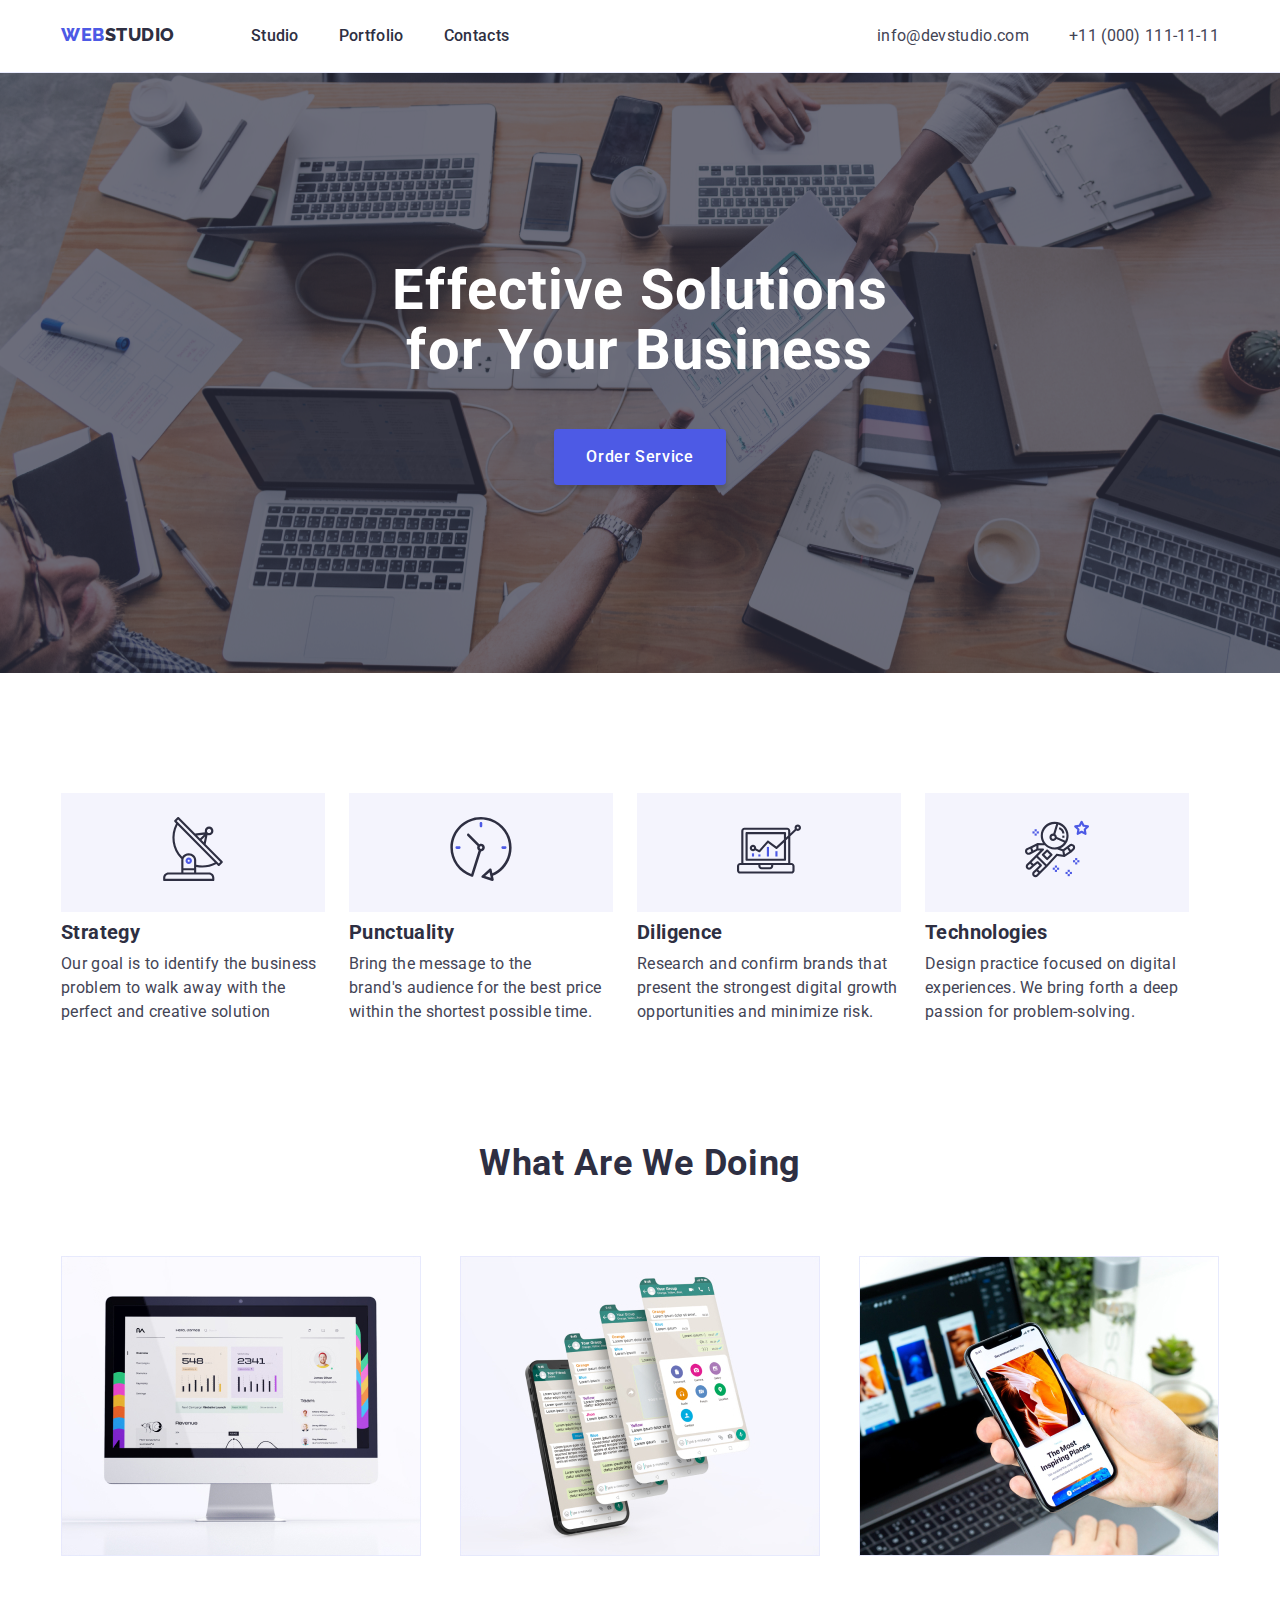
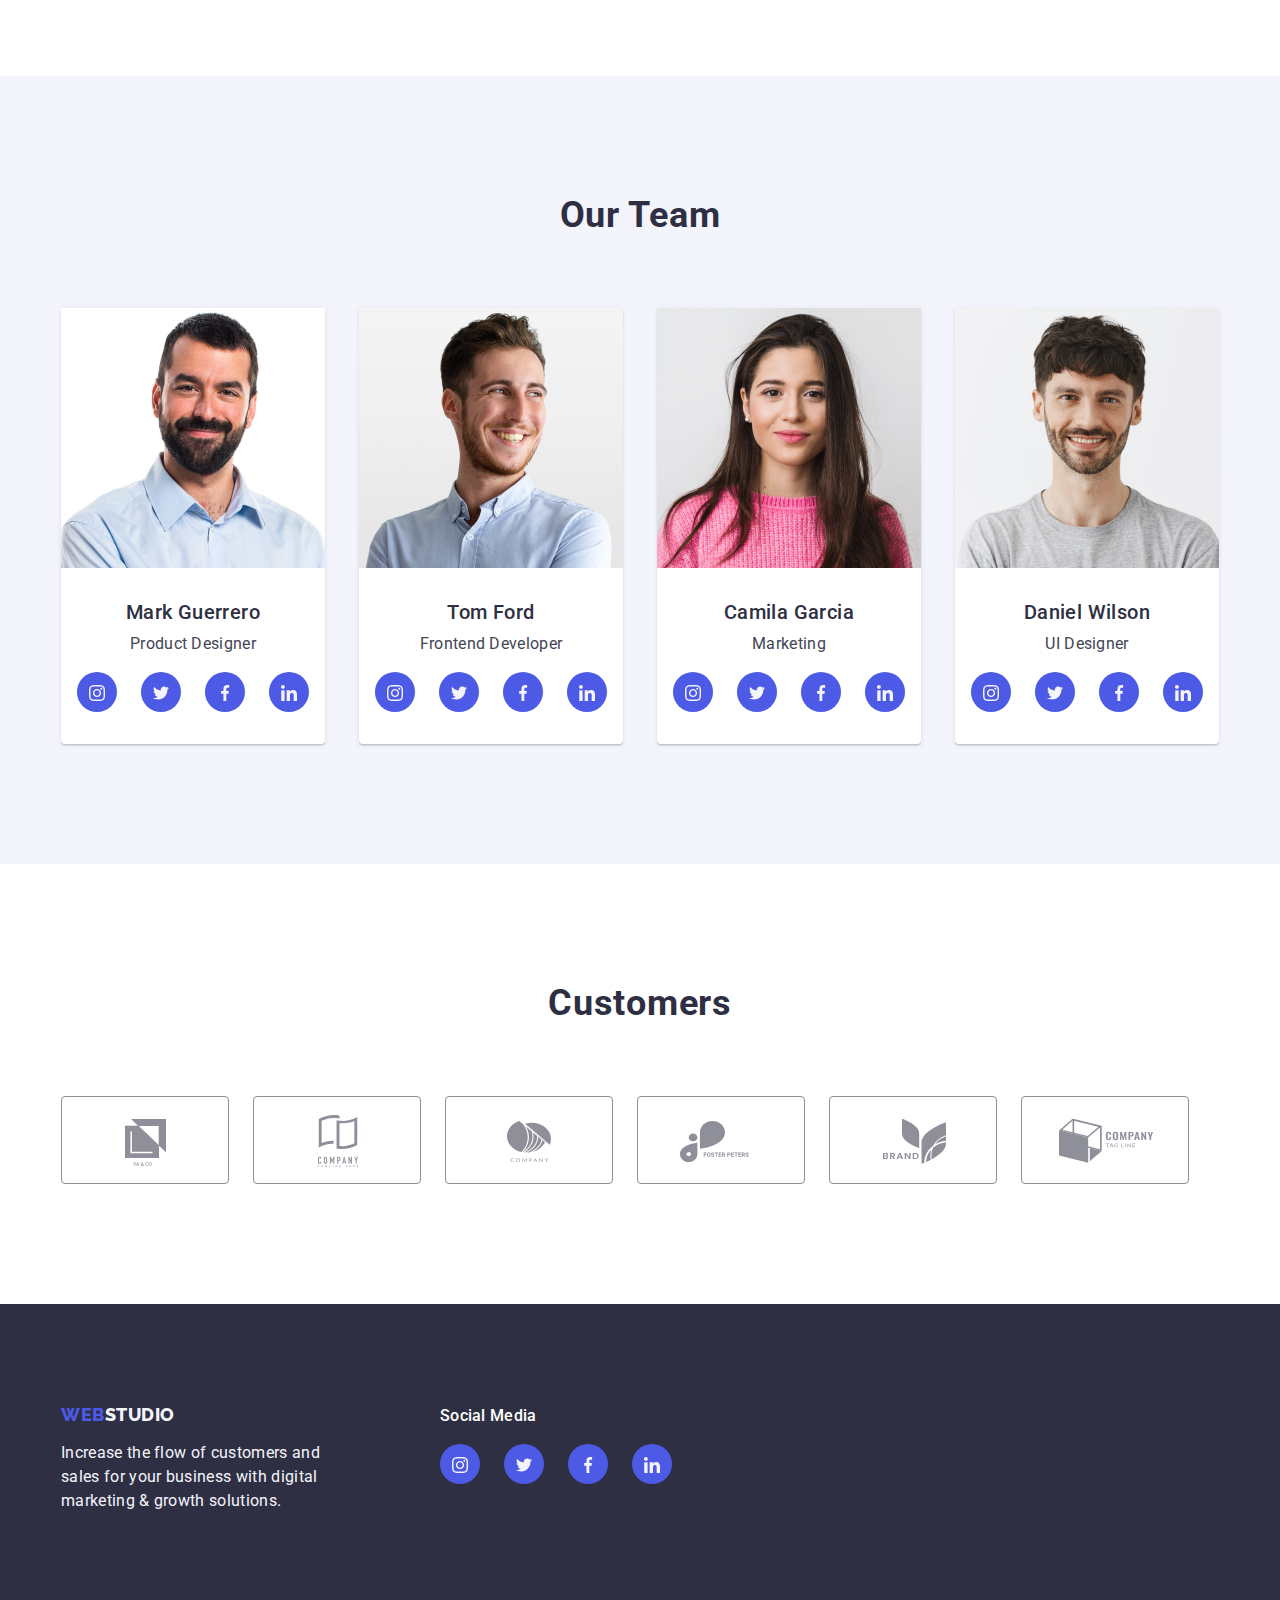
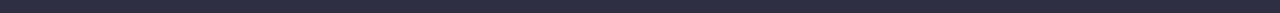
==== index.html @ 8dc4f588 "initial" ====
<!DOCTYPE html>
<html lang="en">
  <head>
    <title>GoIT Markup homework #4</title>
    <meta name="description" content="goit-markup-hw-04">
    <meta charset="utf-8">
    <link rel="stylesheet" href="css/styles.css">
    <link href="https://fonts.googleapis.com/css2?family=Open+Sans:wght@600&family=Roboto&display=swap" rel="stylesheet">
    <link href="https://fonts.googleapis.com/css2?family=Open+Sans:wght@600&family=Roboto:wght@400;500&display=swap" rel="stylesheet">
    <link href="https://fonts.googleapis.com/css2?family=Open+Sans:wght@600&family=Roboto:wght@400;500;700&display=swap" rel="stylesheet">
    <link href="https://fonts.googleapis.com/css2?family=Open+Sans:wght@600&family=Roboto:ital,wght@0,400;0,500;0,700;1,900&display=swap" rel="stylesheet">
    <link href="https://fonts.googleapis.com/css2?family=Open+Sans:wght@600&family=Raleway:wght@800&family=Roboto:ital,wght@0,400;0,500;0,700;1,900&display=swap" rel="stylesheet">

  </head>
  <body class="body">
    <!--header-section-->
    <header class="header">
      <div class="container main-header-container">
        <nav class="header-nav"> 
          <a class="header-nav-webstudio-logo" href="/"><span class="iris">Web</span><span class="navy-blue">Studio</span></a>
          <ul class="nav-lists">
            <li class="nav-lists-item"><a class="nav-link" href="/">Studio</a></li>
            <li class="nav-lists-item"><a class="nav-link" href="/goit-markup-hw-04/portfolio.html">Portfolio</a></li>
            <li class="nav-lists-item"><a class="nav-link" href="/">Contacts</a></li>
          </ul>
        </nav>
         <!--contact-info-->
        <address>
          <ul class="contact-info">
            <li class="contact-info-item"><a class="contact-info-link" href="mailto:info@devstudio.com">info@devstudio.com</a></li>
            <li class="contact-info-item"><a class="contact-info-link" href="tel:+110001111111">+11 (000) 111-11-11</a></li>
          </ul>
        </address>
      </div>
    </header>
      <!--main section-->
    <main class="main">
      <section class="hero">
        <div class="container container-section1">  
          <h1 class="hero-text">
            Effective Solutions <br>
            for Your Business
          </h1>
          <button class="hero-order-service-button" type="button" data-modal-open>Order Service</button>
        </div>
      </section>
      <section class="features">
        <div class="container container-section2">
          <h2 hidden>Features</h2>
          <ul class="feature-lists">
            <li class="feature-lists-item">
              <a href="#" class="feature-lists-item-icon">
                <svg class="feature-lists-item-icon-svg">
                  <use href="images/icons.svg#antenna-1"/>
                </svg>
              </a>
              <h3 class="feature-lists-item-text">Strategy</h3>
              <p class="feature-lists-item-description">
                Our goal is to identify the business <br>
                problem to walk away with the <br>
                perfect and creative solution
              </p>
            </li>
            <li class="feature-lists-item">
              <a href="#" class="feature-lists-item-icon">
                <svg class="feature-lists-item-icon-svg">
                  <use href="images/icons.svg#clock-1"/>
                </svg>
              </a>
              <h3 class="feature-lists-item-text">Punctuality</h3>
              <p class="feature-lists-item-description">
                Bring the message to the <br>
                brand's audience for the best price <br>
                within the shortest possible time.
              </p>
            </li>
            <li class="feature-lists-item">
              <a href="#" class="feature-lists-item-icon">
                <svg class="feature-lists-item-icon-svg">
                  <use href="images/icons.svg#diagram-1"/>
                </svg>
              </a>
              <h3 class="feature-lists-item-text">Diligence</h3>
              <p class="feature-lists-item-description">
                Research and confirm brands that <br>
                present the strongest digital growth <br>
                opportunities and minimize risk.
              </p>
            </li>
            <li class="feature-lists-item">
              <a href="#" class="feature-lists-item-icon">
                <svg class="feature-lists-item-icon-svg">
                  <use href="images/icons.svg#astronaut-1"/>
                </svg>
              </a>
              <h3 class="feature-lists-item-text">Technologies</h3>
              <p class="feature-lists-item-description">
                Design practice focused on digital <br>
                experiences. We bring forth a deep <br>
                passion for problem-solving.
              </p>
            </li>
          </ul>
        </div>
      </section>
      <section class="services">
        <div class="container container-section3">
          <h2 class="services-maintext">What Are We Doing</h2>
          <ul class="services-details-lists">
            <li class="services-details-lists-item"><img class="services-item-img" src="images/monitor.jpg" width="360" height="300" alt="Computer"></li>
            <li class="services-details-lists-item"><img class="services-item-img" src="images/mobile.jpg" width="360" height="300" alt="Mobile"></li>
            <li class="services-details-lists-item"><img class="services-item-img" src="images/mobile-user.jpg" width="360" height="300" alt="Mobile and user"></li>
          </ul>
        </div>
      </section>
      <section class="members">
        <div class="container container-section4">
          <h2 class="members-section-maintext" >Our Team</h2>
          <ul class="member-lists">
            <li class="member-lists-item">
              <img class="member-list-item-img" src="images/markguerrero.jpg" width="264" height="260" alt="Mark Guerrero">
              <div class="member-list-item-container">
                <h3 class="member-list-item-name" >Mark Guerrero</h3>
                <p class="member-list-item-position" >Product Designer</p>
                <ul class="member-list-contacts">
                  <li class="member-list-contacts-item">
                    <a href="#" class="member-list-contacts-item-link icon-instagram">
                      <svg class="member-item-icon">
                        <use href="images/icons.svg#instagram-2"/>
                      </svg>                     
                    </a>
                  </li>
                  <li class="member-list-contacts-item">
                    <a href="#" class="member-list-contacts-item-link icon-twitter">
                      <svg class="member-item-icon">
                        <use href="images/icons.svg#twitter-1"/>
                      </svg>
                    </a>
                  </li>
                  <li class="member-list-contacts-item">
                    <a href="#" class="member-list-contacts-item-link icon-facebook">
                      <svg class="member-item-icon">
                        <use href="images/icons.svg#facebook-1"/>
                      </svg>
                    </a>
                  </li>
                  <li class="member-list-contacts-item">
                    <a href="#" class="member-list-contacts-item-link icon-linkedin-2">
                      <svg class="member-item-icon">
                        <use href="images/icons.svg#linkedin-2" />
                      </svg>
                    </a>
                  </li>
                </ul>
              </div>  
            </li>
            <li class="member-lists-item">
              <img class="member-list-item-img" src="images/tomford.jpg" width="264" height="260" alt="Tom Ford">
              <div class="member-list-item-container">
                <h3 class="member-list-item-name">Tom Ford</h3>
                <p class="member-list-item-position">Frontend Developer</p>
                <ul class="member-list-contacts">
                  <li class="member-list-contacts-item">
                    <a href="#" class="member-list-contacts-item-link icon-instagram">
                      <svg class="member-item-icon">
                        <use href="images/icons.svg#instagram-2"/>
                      </svg>                     
                    </a>
                  </li>
                  <li class="member-list-contacts-item">
                    <a href="#" class="member-list-contacts-item-link icon-twitter">
                      <svg class="member-item-icon">
                        <use href="images/icons.svg#twitter-1"/>
                      </svg>
                    </a>
                  </li>
                  <li class="member-list-contacts-item">
                    <a href="#" class="member-list-contacts-item-link icon-facebook">
                      <svg class="member-item-icon">
                        <use href="images/icons.svg#facebook-1"/>
                      </svg>
                    </a>
                  </li>
                  <li class="member-list-contacts-item">
                    <a href="#" class="member-list-contacts-item-link icon-linkedin-2">
                      <svg class="member-item-icon">
                        <use href="images/icons.svg#linkedin-2" />
                      </svg>
                    </a>
                  </li>
                </ul>
              </div>  
            </li>
            <li class="member-lists-item">
              <img class="member-list-item-img" src="images/camilagarcia.jpg" width="264" height="260" alt="Camila Garcia">
              <div class="member-list-item-container">
                <h3 class="member-list-item-name" >Camila Garcia</h3>
                <p class="member-list-item-position" >Marketing</p>
                <ul class="member-list-contacts">
                  <li class="member-list-contacts-item">
                    <a href="#" class="member-list-contacts-item-link icon-instagram">
                      <svg class="member-item-icon">
                        <use href="images/icons.svg#instagram-2"/>
                      </svg>                     
                    </a>
                  </li>
                  <li class="member-list-contacts-item">
                    <a href="#" class="member-list-contacts-item-link icon-twitter">
                      <svg class="member-item-icon">
                        <use href="images/icons.svg#twitter-1"/>
                      </svg>
                    </a>
                  </li>
                  <li class="member-list-contacts-item">
                    <a href="#" class="member-list-contacts-item-link icon-facebook">
                      <svg class="member-item-icon">
                        <use href="images/icons.svg#facebook-1"/>
                      </svg>
                    </a>
                  </li>
                  <li class="member-list-contacts-item">
                    <a href="#" class="member-list-contacts-item-link icon-linkedin-2">
                      <svg class="member-item-icon">
                        <use href="images/icons.svg#linkedin-2" />
                      </svg>
                    </a>
                  </li>
                </ul>
              </div>  
            </li>
            <li class="member-lists-item">
              <img class="member-list-item-img" src="images/danielwilson.jpg" width="264" height="260" alt="Daniel Wilson">
              <div class="member-list-item-container">
                <h3 class="member-list-item-name">Daniel Wilson</h3>
                <p class="member-list-item-position">UI Designer</p>
                <ul class="member-list-contacts">
                  <li class="member-list-contacts-item">
                    <a href="#" class="member-list-contacts-item-link icon-instagram">
                      <svg class="member-item-icon">
                        <use href="images/icons.svg#instagram-2"/>
                      </svg>                     
                    </a>
                  </li>
                  <li class="member-list-contacts-item">
                    <a href="#" class="member-list-contacts-item-link icon-twitter">
                      <svg class="member-item-icon">
                        <use href="images/icons.svg#twitter-1"/>
                      </svg>
                    </a>
                  </li>
                  <li class="member-list-contacts-item">
                    <a href="#" class="member-list-contacts-item-link icon-facebook">
                      <svg class="member-item-icon">
                        <use href="images/icons.svg#facebook-1"/>
                      </svg>
                    </a>
                  </li>
                  <li class="member-list-contacts-item">
                    <a href="#" class="member-list-contacts-item-link icon-linkedin-2">
                      <svg class="member-item-icon">
                        <use href="images/icons.svg#linkedin-2" />
                      </svg>
                    </a>
                  </li>
                </ul>
              </div>  
            </li>
          </ul>
        </div>
      </section>
      <section class="customer">
        <div class="container container-customer">
          <span class="customer-maintext">Customers</span>
          <ul class="customer-list">
            <li class="customer-list-item">
              <a href="#" class="customer-list-item-link">
                <svg class="customer-icon">
                  <use href="images/icons.svg#logo-1" />
                </svg>
              </a>
            </li>
            <li class="customer-list-item">
              <a href="#" class="customer-list-item-link">
                <svg class="customer-icon">
                  <use href="images/icons.svg#logo-2" />
                </svg>
              </a>
            </li>
            <li class="customer-list-item">
              <a href="#" class="customer-list-item-link">
                <svg class="customer-icon">
                  <use href="images/icons.svg#logo-3" />
                </svg>
              </a>
            </li>
            <li class="customer-list-item">
              <a href="#" class="customer-list-item-link">
                <svg class="customer-icon">
                  <use href="images/icons.svg#vector" />
                </svg>
              </a>
            </li>
            <li class="customer-list-item">
              <a href="#" class="customer-list-item-link">
                <svg class="customer-icon">
                  <use href="images/icons.svg#logo-4" />
                </svg>
              </a>
            </li>
            <li class="customer-list-item">
              <a href="#" class="customer-list-item-link">
                <svg class="customer-icon">
                  <use href="images/icons.svg#logo-5" />
                </svg>
              </a>
            </li>
          </ul>
        </div>
      </section>
    </main>
    <footer class="footer">
      <div class="container container-footer">
        <div class="footer-container">
          <a class="footer-logo" href="/"><span class="iris">Web</span><span class="navy-blue-footer">Studio</span></a>
          <p class="footer-description">
            Increase the flow of customers and <br>
            sales for your business with digital <br>
            marketing & growth solutions.
          </p>
        </div>         
        <div class="footer-container">
          <span class="social-media-footer">Social Media</span>
            <ul class="member-list-contacts">
              <li class="footer-list-contacts-item">
                <a href="#" class="member-list-contacts-item-link icon-instagram">
                  <svg class="member-list-contacts-item-svg">
                    <use href="images/icons.svg#instagram-2"/>
                  </svg>                     
                </a>
              </li>
              <li class="footer-list-contacts-item">
                <a href="#" class="member-list-contacts-item-link icon-twitter">
                  <svg class="member-list-contacts-item-svg">
                    <use href="images/icons.svg#twitter-1"/>
                  </svg>
                </a>
              </li>
              <li class="footer-list-contacts-item">
                <a href="#" class="member-list-contacts-item-link icon-facebook">
                  <svg class="member-list-contacts-item-svg">
                    <use href="images/icons.svg#facebook-1"/>
                  </svg>
                </a>
              </li>
              <li class="footer-list-contacts-item">
                <a href="#" class="member-list-contacts-item-link icon-linkedin-2">
                  <svg class="member-list-contacts-item-svg">
                    <use href="images/icons.svg#linkedin-2" />
                  </svg>
                </a>
              </li>
            </ul>

        </div>                    
      </div>
    </footer>

    <div class="modal is-hidden" data-modal >
      <div class="modal-content">
        <button class="modal-close" data-modal-close>
          <a href="#" class="modal-close-item-link icon-close">
            <svg class="modal-close-item-svg">
              <use href="images/icons.svg#close" />
            </svg>
          </a>
        </button>
      </div>
    </div>
    <script src="js/modal.js"></script>
  </body>
</html>
---- css/styles.css ----
* {
    margin: 0;
    padding: 0;
    box-sizing: border-box;
}
  body {
    font-family: 'Roboto', sans-serif;
    font-size: 16px;
    font-style: normal;
    line-height: 24px;
    letter-spacing: 0.32px;
}
  img {
    display: block;
    width: 100%;
    height: auto;
  }
  h1,
  h2,
  h3,
  h4,
  h5,
  h6,
  p,
  ul {
    margin: 0;
    padding: 0;
  }
  figure {
    margin: 0;
  }
  :root {
    --iris: #4D5AE5;
    --navyblue: #2E2F42;
    --black: black;
    --ocean: #404BBF;
    --white: #FFFFFF;
    --slate: #434455;
    --cornflower: #E7E9FC;
    --cloud: #F4F4FD;
    --green: #31D0AA;
    --lightslate: #8E8F99;
    --navybluemodal: #2E2F42;
    --grey: #2E2F42;
    --dairy: #FCFCFC;
    --transition-duration: 250ms;
  }
.iris {
    color: var(--iris);
    font-size: 18px;
    font-weight: 800;
    line-height: 1.17em;
    letter-spacing: 0.54px;
    text-transform: uppercase;
    font-family: Raleway;
    width: 44px;
}
ul {
    list-style-type: none;
}
.navy-blue {
    color: var(--navyblue);
    font-size: 18px;
    font-weight: 800;
    line-height: 1.17em;
    letter-spacing: 0.54px;
    text-transform: uppercase;
    font-family: Raleway;
    width: 71px;
}
.navy-blue-footer {
    font-family: Raleway;
    font-size: 18px;
    font-weight: 800;
    line-height: 1.17em;
    letter-spacing: 0.54px;
    text-transform: uppercase;
    color: var(--cloud);
}
.header-nav-webstudio-logo {
    text-decoration: none;
    align-items: center;
} 
.nav-lists-item {
    display: inline-flex;
    position: relative;
}
.nav-lists-item:hover .nav-link {
    color: var(--ocean);
}
.nav-lists-item:hover .nav-link::after {
    width: 100%;
}
.nav-lists {
    display: inline-flex;
    align-items: flex-start;
    gap: 40px;
}
.header-nav-webstudio-logo {
    margin-right: 76px;
}
.contact-info-item {
    display: inline-flex;
}
.contact-info {
    display: inline-flex;
    gap: 40px;
}
.header-nav {
    display: inline-flex;
}
.header {
    padding: 24px 0;
    border-bottom: 1px solid var(--cornflower);
}
.main-header-container {
    display: inline-flex;
    display: flex;
    justify-content: space-between;
}
.feature-lists-item-icon {
    width: 264px;
    fill: var(--black);
    padding: 24px 100px;
    background-color: var(--cloud);
}
.container {
    width: 1158px;
    margin: 0 auto;
}
address {
    display: inline-flex;  
}
address {
    font-style: normal;
}
.projects-lists {
    display: flex;
    flex-wrap: wrap;
    column-gap: 24px;
    row-gap: 48px;
    justify-content: center;
}
.projects {
    padding-bottom: 120px;
}
.projects-lists-item-container {
     padding: 32px 16px;
     width: 100%;
}
button {
    font-family:inherit;
    border: unset;
    outline: none;
    cursor: pointer;
}
.hero-order-service-button {
    text-align: center;
    display: inline-flex;
    align-items: center;

}
.container-section2 {
    display: flex;
    padding: 120px 0;
    justify-content: space-between;
}
.member-list-item-container {
    padding: 32px 0px;
}
.member-item-icon {
    width: 16px;
    height: 16px;
}
.feature-lists {
    display: flex;
    flex-direction: row;
    gap: 24px;
}
.services-details-lists {
    display: flex;
    gap: 24px;
    justify-content: space-between;
}
.services {
    padding-bottom: 120px;
}
.member-list-contacts-item {
    display: inline-block;
    width: 40px;
    height: 40px;
    background-color: var(--iris);
    border-radius: 200px;
    padding: 12px;
}
.footer-list-contacts-item {
    display: inline-block;
    width: 40px;
    height: 40px;
    background-color: var(--iris);
    border-radius: 200px;
    padding: 12px;
   
}
.member-list-contacts-item-svg {
    width: 16px;
    height: 16px;
}
.member-list-contacts-item:hover {
    background-color: var(--ocean);
}
.footer-list-contacts-item:hover {
    background-color: var(--green);
}
.member-list-contacts-item-link {
    width: 100%;
    display: block;
}
.member-list-contacts {
    display: flex;
    gap: 24px;
    justify-content: center;
    margin-top: 16px;
}
.customer-list {
    display: inline-flex;
    justify-content: center;
    align-items: center;
    gap: 24px;
}
.customer-list-item-link {
    display: flex;
    width: 100%;
    height: 100%;
    justify-content: center;
    align-items: center;
    color: var(--lightslate);
    transition: color 250ms cubic-bezier(0.4, 0, 0.2, 1)
}
.customer-list-item {
    border-radius: 4px;
    border: 1px solid var(--lightslate);
    width: 168px;
    height: 88px;
    display: block;
    transition: border 250ms cubic-bezier(0.4, 0, 0.2, 1);
}
.customer-list-item:hover {
    border-color: var(--ocean);
}
.customer-list-item:hover .customer-list-item-link {
    color: var(--ocean);
}
.customer-icon {
    width: 104px;
    height: 56px;
    fill: currentColor;
}
.customer-maintext {
    font-size: 36px;
    font-weight: 700;
    line-height: 111.111%;
    letter-spacing: 0.72px;
    color: var(--navyblue);
    text-align: center;
    align-items: center;
    justify-content: center;
    display: flex;
    margin-bottom: 72px;
}
.customer {
    padding: 120px 0;
}
.social-media-footer {
    font-size: 16px;
    font-style: normal;
    font-weight: 500;
    line-height: 150%;
    letter-spacing: 0.32px;
    font-family: Roboto;
    color: var(--white);
}
.container-footer {
    display: flex;
    gap: 120px;
}
.members-section-maintext {
    text-align: center;
    margin-bottom: 72px;
}
.member-lists {
    display: flex;
    justify-content: space-between;
}
.member-lists-item {
    display: flex;
    flex-direction: column;
    height: 100%;
}
.member-lists-item {
    background: var(--white);
    box-shadow: 0px 2px 1px 0px rgba(46, 47, 66, 0.08), 0px 1px 1px 0px rgba(46, 47, 66, 0.16), 0px 1px 6px 0px rgba(46, 47, 66, 0.08);
    border-radius: 0px 0px 4px 4px;
}
.member-list-item-name, .member-list-item-position {
    background-color: var(--white);
}
.member-list-item-name {
    margin-bottom: 8px;
}
.services-maintext {
    margin-bottom: 72px;
}
.categories-list {
    display: flex;
    justify-content: center;
    gap: 24px;
}
.categories {
    padding: 96px 0 72px;
}
.footer-description {
    display: block;
}
.feature-lists-item {
    width: 264px;
    flex-direction: column;
    align-items: flex-start;
    display: flex;
    gap: 8px;
}
.feature-lists-item-icon-svg {
    width: 64px;
    height: 64px;
}
.footer-logo {
    text-decoration: none;
}
.nav-link:hover , .contact-info-link:hover {
    color: var(--ocean);
}
.nav-link:focus, .contact-info-link:focus {
    color: var(--ocean);
}
.hero-order-service-button:hover {
    background-color: var(--ocean);
    color: var(--white);
}
.categories-button:hover {
    color: var(--white);
    background: var(--ocean);
    box-shadow: 0px 2px 2px 0px rgba(0, 0, 0, 0.12), 0px 2px 1px 0px rgba(0, 0, 0, 0.08), 0px 3px 1px 0px rgba(0, 0, 0, 0.10);
    border-color: var(--ocean);
}
.hero-order-service-button:focus {
    background-color: var(--ocean);
    cursor: pointer;
    color: var(--white);
}
.categories-button:focus {
    font-size: 16px;
    font-weight: 500;
    line-height: 1.5em
    letter-spacing: 0.64px;
    text-align: center;
    color: var(--white);
    display: flex;
    align-items: flex-start;
    background: var(--ocean);
    box-shadow: 0px 2px 2px 0px rgba(0, 0, 0, 0.12), 0px 2px 1px 0px rgba(0, 0, 0, 0.08), 0px 3px 1px 0px rgba(0, 0, 0, 0.10);
    padding: 12px 24px;
}
.hero-text {
    color: var(--white);
    text-align: center;
    font-size: 56px;
    line-height: 1.07em;
    letter-spacing: 1.12px;
    margin-bottom: 48px;
}
.hero {
    background-image: url(../images/hero-background.jpg);
    padding: 188px 0;
    flex-shrink: 0;
    box-shadow: inset 0 0 0 5000px rgba(46, 47, 66, 0.7);
}
.nav-link {
    text-decoration: none;
    color: var(--navyblue);
    font-size: 16px;
    font-weight: 500;
    line-height: 1.5em;
    letter-spacing: 0.32px;
}
.nav-link::after {
    content:'';
    height: 4px;
    width: 0;
    background-color: var(--ocean);
    border-radius: 2px;
    position: absolute;
    left: 0px;
    bottom: -25px;

}
.nav-lists, .contact-info-link {
    list-style: none;
}
.contact-info-link {
    color: var(--slate);
    font-size: 16px;
    line-height: 1.5em;
    letter-spacing: 0.32px;
    text-decoration: none;
}
.hero-order-service-button {
    background-color: var(--iris);
    display: flex;
    align-items: center;
    gap: 10px;
    padding: 16px 32px;
    border-radius: 4px;
    box-shadow: 0px 4px 4px 0px rgba(0, 0, 0, 0.15);
    font-weight: 500;
    line-height: 1.5em;
    letter-spacing: 0.64px;
    font-size: 16px;
    color: var(--white);
    margin:auto
}

.feature-lists-item-text {
    display: flex;
    flex-direction: column;
    align-items: flex-start;
    width: 264px;
    color: var(--navyblue);
    font-size: 20px;
    line-height: 120%;
    letter-spacing: 0.4px;
}
.feature-lists-item-description {
    width: 264px;
    font-size: 16px;
    line-height: 1.5em;
    letter-spacing: 0.32px;
    color: var(--slate);
}
.feature-lists {
    list-style: none;
}
.services-maintext {
    line-height: 1.11em;
    letter-spacing: 0.72px;
    text-transform: capitalize;
    font-size: 36px;
    text-align: center;
    color: var(--navyblue);
}
.services-details-lists li {
    width: 360px;
    list-style: none
}
.members {
    background-color: var(--cloud);
    padding: 120px 0;
}
.member-lists {
    list-style: none;
}
.mark-guerrero-img, .tom-ford-img, .camila-garcia-img, .daniel-wilson-img {
    width: 264px;
}
.member-list-item-name {
    color: var(--navyblue);
    text-align: center;
    font-weight: 500;
    line-height: 1.2em;
    letter-spacing: 0.4px;
    font-size: 20px;
}
.member-list-item-position {
    color: var(--slate);
    text-align: center;
    line-height: 1.5em;
    letter-spacing: 0.32px;
    font-size: 16px;
    margin-bottom: 8px;
}
footer {
    background-color: var(--navyblue);
    flex-shrink: 0;
}
.footer-description {
    color: var(--cloud);
    line-height: 1.5em;
    letter-spacing: 0.32px;
    font-size: 16px;
}
.footer {
    padding: 100px 0;
}
.footer-logo {
    color: var(--white);
    font-family: Raleway;
    font-weight: 800;
    line-height: 1.17em;
    letter-spacing: 0.54px;
    text-transform: uppercase;
    font-size: 18px;
    display: block;
    align-items:center;
    margin-bottom: 16px;
}

.members-section-maintext {
    color: var(--navyblue);
    text-align: center;
    line-height: 1.11em;
    letter-spacing: 0.72px;
    text-transform: capitalize;
    font-size: 36px;
}
.categories-button {
    text-align: center;
    font-size: 16px;
    font-weight: 500;
    line-height: 1.5em
    letter-spacing: 0.64px;
    color: var(--iris);
    padding: 12px 24px;
    justify-content: center;
    align-items: center;
    border-radius: 4px;
    border: 1px solid var(--cornflower);
    background: var(--cloud);
    display: flex;
}
.projects-lists-item-text {
    color: var(--navyblue);
    font-weight: 500;
    line-height: 1.2em;
    letter-spacing: 0.4px;
    font-size: 20px;
    margin-bottom: 8px;
}
.projects-lists-item-subtext {
    color: var(--slate);
    line-height: 1.5em;
    letter-spacing: 0.32px;
    font-size: 16px;
}
.projects-lists-item {
    width: 360px;
    height: 420px;
    flex-direction: column;
    align-items: flex-start;
    flex-shrink: 0;
    display: flex;
    border-radius: 0px 0px 4px 4px;
 Show 3 more colors

 Ellipse
 Component instance

 Ellipse
 Component instance

 Ellipse
 Component instance

 img
 Image · 2,000 x 1,335
 box-shadow: 0px 2px 1px 0px rgba(46, 47, 66, 0.08), 0px 1px 1px 0px rgba(46, 47, 66, 0.16), 0px 1px 6px 0px rgba(46, 47, 66, 0.08);
 transition: box-shadow var(--transition-duration);
}
.projects-lists-item-figure {
    position: relative;
    overflow: hidden;
    width: 100%;
    height: 300px;   
}
.projects-lists-item:hover figcaption {
    transform: translateY(0);

}
.project-lists-item-figcaption {
    position: absolute;
    top: 0px;
    left: 0px;
    width: 100%;
    height: 100%;
    background-color: rgba(77, 90, 229, 1);
    padding: 0px 24px;
    color: var(--cloud);
    text-align: left;
    display: flex;
    align-items: center;
    font-family: Roboto;
    font-style: normal;
    font-weight: 400;
    line-height: 150%;
    letter-spacing: 0.32px;
    font-size: 16px;
    transition: transform var(--transition-duration) cubic-bezier(0.4, 0, 0.2, 1);
    transform: translateY(100%);
    will-change: transform;
}
.projects-lists-item-container {
    border-right: 1px solid var(--cornflower);
    border-left: 1px solid var(--cornflower);
    border-bottom: 1px solid var(--cornflower);
    background: var(--white);
}
.projects-lists-item:hover {
    box-shadow: box-shadow: 0px 2px 1px 0px rgba(46, 47, 66, 0.08), 0px 1px 1px 0px rgba(46, 47, 66, 0.16), 0px 1px 6px 0px rgba(46, 47, 66, 0.08);
}
.projects-lists-item-container:hover {
    box-shadow: 0px 2px 1px 0px rgba(46, 47, 66, 0.08), 0px 1px 1px 0px rgba(46, 47, 66, 0.16), 0px 1px 6px 0px rgba(46, 47, 66, 0.08);
}
.projects-lists-item-img {
    width: 100%;
    height: 300px;
    flex-shrink: 0;
    display: block;
    object-fit: cover;
    object-position: center;
}
.modal {
    background-color: var(--NAVY-BLUE-modal, rgba(46, 47, 66, 0.40));
    position: fixed;
    top: 0;
    left: 0;
    width: 100%;
    height: 100%;
    display: flex;
    justify-content: center;
    align-items: center;
    opacity: 1;
    pointer-events: auto;
    /* transition: visibility var(--transition-duration); */
    transition-property: visibility, opacity;
    transition-duration: var(--transition-duration);

}
.modal-content {
    width: 408px;
    height: 584px;
    background: var(--dairy);
    box-shadow: 0px 2px 1px 0px rgba(0, 0, 0, 0.20), 0px 1px 3px 0px rgba(0, 0, 0, 0.12), 0px 1px 1px 0px rgba(0, 0, 0, 0.14);
    border-radius: 4px;
    position: relative;
    transform: none;
    transition: transform var(--transition-duration);
}
.modal.modal.is-hidden.modal-content {
    transform: translateY(20px);

}
.modal-close {
    width: 24px;
    height: 24px;
    position: absolute;
    top: 24px;
    right: 24px;
    border-radius: 10px;
}
.modal-close-item-svg {
    width: 100%;
    height: 100%;
}
.modal.is-hidden {
    visibility: hidden;
    opacity: 0;
    pointer-events: none;
}
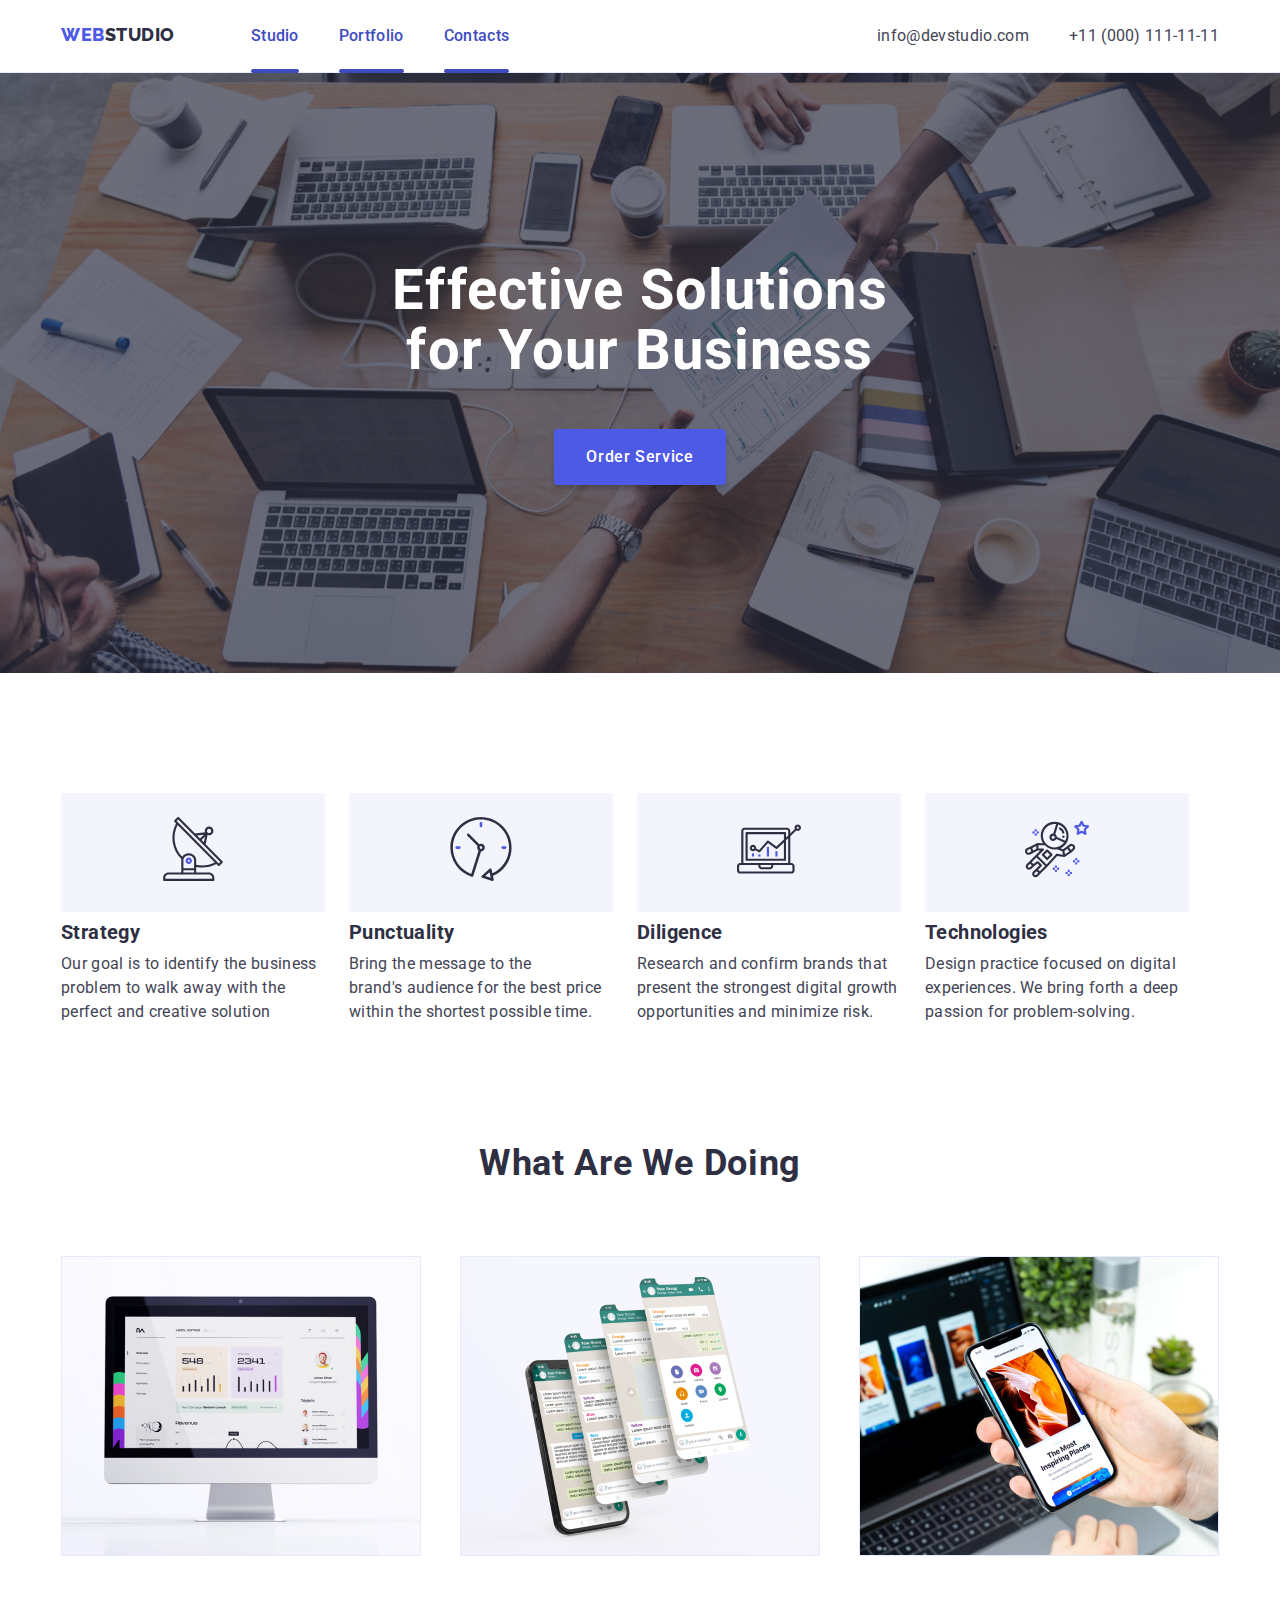
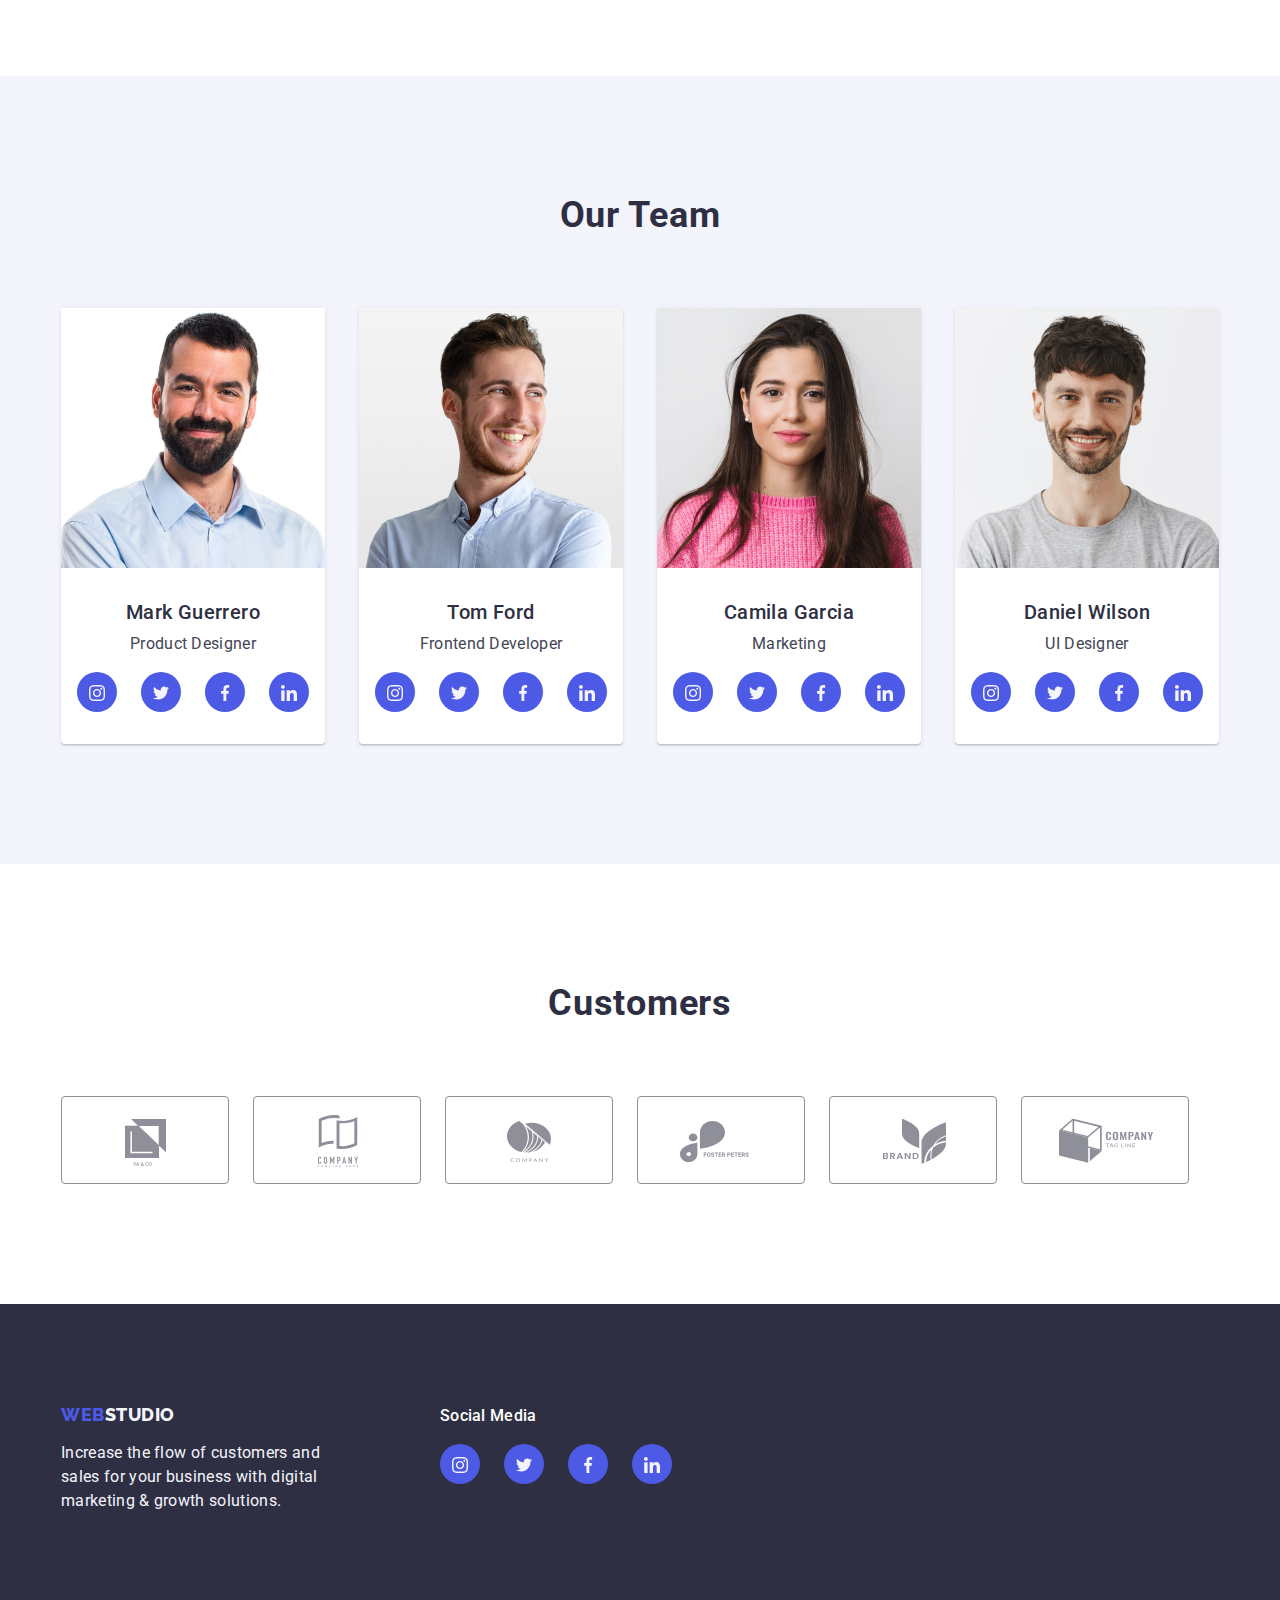
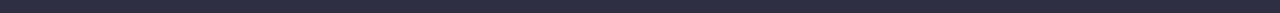
==== commit 0616fff5: "polished" ====
--- a/index.html
+++ b/index.html
@@ -1,8 +1,8 @@
 <!DOCTYPE html>
 <html lang="en">
   <head>
-    <title>GoIT Markup homework #4</title>
-    <meta name="description" content="goit-markup-hw-04">
+    <title>GoIT Markup homework #5</title>
+    <meta name="description" content="goit-markup-hw-05">
     <meta charset="utf-8">
     <link rel="stylesheet" href="css/styles.css">
     <link href="https://fonts.googleapis.com/css2?family=Open+Sans:wght@600&family=Roboto&display=swap" rel="stylesheet">
@@ -19,9 +19,9 @@
         <nav class="header-nav"> 
           <a class="header-nav-webstudio-logo" href="/"><span class="iris">Web</span><span class="navy-blue">Studio</span></a>
           <ul class="nav-lists">
-            <li class="nav-lists-item"><a class="nav-link" href="/">Studio</a></li>
-            <li class="nav-lists-item"><a class="nav-link" href="/goit-markup-hw-04/portfolio.html">Portfolio</a></li>
-            <li class="nav-lists-item"><a class="nav-link" href="/">Contacts</a></li>
+            <li class="nav-lists-item"><a class="nav-link active" href="/">Studio</a></li>
+            <li class="nav-lists-item"><a class="nav-link active" href="/goit-markup-hw-05/portfolio.html">Portfolio</a></li>
+            <li class="nav-lists-item"><a class="nav-link active" href="/">Contacts</a></li>
           </ul>
         </nav>
          <!--contact-info-->
--- a/css/styles.css
+++ b/css/styles.css
@@ -208,9 +208,11 @@
 }
 .member-list-contacts-item:hover {
     background-color: var(--ocean);
+    transition: background-color 250ms cubic-bezier(0.4, 0, 0.2, 1);
 }
 .footer-list-contacts-item:hover {
     background-color: var(--green);
+    transition: background-color 250ms cubic-bezier(0.4, 0, 0.2, 1);
 }
 .member-list-contacts-item-link {
     width: 100%;
@@ -235,7 +237,7 @@
     justify-content: center;
     align-items: center;
     color: var(--lightslate);
-    transition: color 250ms cubic-bezier(0.4, 0, 0.2, 1)
+    transition: color 250ms cubic-bezier(0.4, 0, 0.2, 1);
 }
 .customer-list-item {
     border-radius: 4px;
@@ -247,6 +249,9 @@
 }
 .customer-list-item:hover {
     border-color: var(--ocean);
+    transition: border 250ms cubic-bezier(0.4, 0, 0.2, 1);
+    transition: color 250ms cubic-bezier(0.4, 0, 0.2, 1);
+    transition: fill 250ms cubic-bezier(0.4, 0, 0.2, 1);
 }
 .customer-list-item:hover .customer-list-item-link {
     color: var(--ocean);
@@ -351,6 +356,10 @@
     background: var(--ocean);
     box-shadow: 0px 2px 2px 0px rgba(0, 0, 0, 0.12), 0px 2px 1px 0px rgba(0, 0, 0, 0.08), 0px 3px 1px 0px rgba(0, 0, 0, 0.10);
     border-color: var(--ocean);
+    transition: background-color 250ms cubic-bezier(0.4, 0, 0.2, 1);
+    transition: color 250ms cubic-bezier(0.4, 0, 0.2, 1);
+    transition: box-shadow 250ms cubic-bezier(0.4, 0, 0.2, 1);
+    transition: border-color 250ms cubic-bezier(0.4, 0, 0.2, 1);
 }
 .hero-order-service-button:focus {
     background-color: var(--ocean);
@@ -391,6 +400,21 @@
     font-weight: 500;
     line-height: 1.5em;
     letter-spacing: 0.32px;
+    transition: color 250ms cubic-bezier(0.4, 0, 0.2, 1);
+}
+.nav-link.active::after {
+    content:'';
+    height: 4px;
+    width: 100%;
+    background-color: var(--ocean);
+    border-radius: 2px;
+    position: absolute;
+    left: 0px;
+    bottom: -25px;
+    transition: width 250ms cubic-bezier(0.4, 0, 0.2, 1)
+}
+.nav-link.active {
+    color: var(--ocean);
 }
 .nav-link::after {
     content:'';
@@ -401,6 +425,7 @@
     position: absolute;
     left: 0px;
     bottom: -25px;
+    transition: width 250ms cubic-bezier(0.4, 0, 0.2, 1)
 
 }
 .nav-lists, .contact-info-link {
@@ -614,6 +639,7 @@
 }
 .projects-lists-item:hover {
     box-shadow: box-shadow: 0px 2px 1px 0px rgba(46, 47, 66, 0.08), 0px 1px 1px 0px rgba(46, 47, 66, 0.16), 0px 1px 6px 0px rgba(46, 47, 66, 0.08);
+    transition: box-shadow 250ms cubic-bezier(0.4, 0, 0.2, 1);
 }
 .projects-lists-item-container:hover {
     box-shadow: 0px 2px 1px 0px rgba(46, 47, 66, 0.08), 0px 1px 1px 0px rgba(46, 47, 66, 0.16), 0px 1px 6px 0px rgba(46, 47, 66, 0.08);
@@ -650,8 +676,9 @@
     box-shadow: 0px 2px 1px 0px rgba(0, 0, 0, 0.20), 0px 1px 3px 0px rgba(0, 0, 0, 0.12), 0px 1px 1px 0px rgba(0, 0, 0, 0.14);
     border-radius: 4px;
     position: relative;
-    transform: none;
+    transform: translateY(20px);
     transition: transform var(--transition-duration);
+    max-height: 100%;
 }
 .modal.modal.is-hidden.modal-content {
     transform: translateY(20px);
@@ -663,14 +690,34 @@
     position: absolute;
     top: 24px;
     right: 24px;
-    border-radius: 10px;
+    color: var(--navyblue);
+    margin: 1px;
+    display: flex;
+    justify-content: center;
+    align-items: center;
+    padding: 8px;
+    border-radius: 50%;
+    fill: var(--CORNFLOWER);
+    stroke: rgba(0, 0, 0, 0.10);
+    stroke-width: 1px;
+    transform: background-color var(--transition-duration); color var(--transition-duration);
 }
 .modal-close-item-svg {
-    width: 100%;
-    height: 100%;
-}
-.modal.is-hidden {
+    width: 8px;
+    height: 8px;
+    fill: currentColor;
+    transform: background-color var(--transition-duration); color var(--transition-duration);
+
+}
+.modal.is-hidden { 
     visibility: hidden;
     opacity: 0;
     pointer-events: none;
-}+}
+.modal-close:hover {
+    background-color: var(--ocean);
+    border-color: var(--ocean);
+    color: var(--cloud);
+    transform: background-color var(--transition-duration); color var(--transition-duration);
+
+}
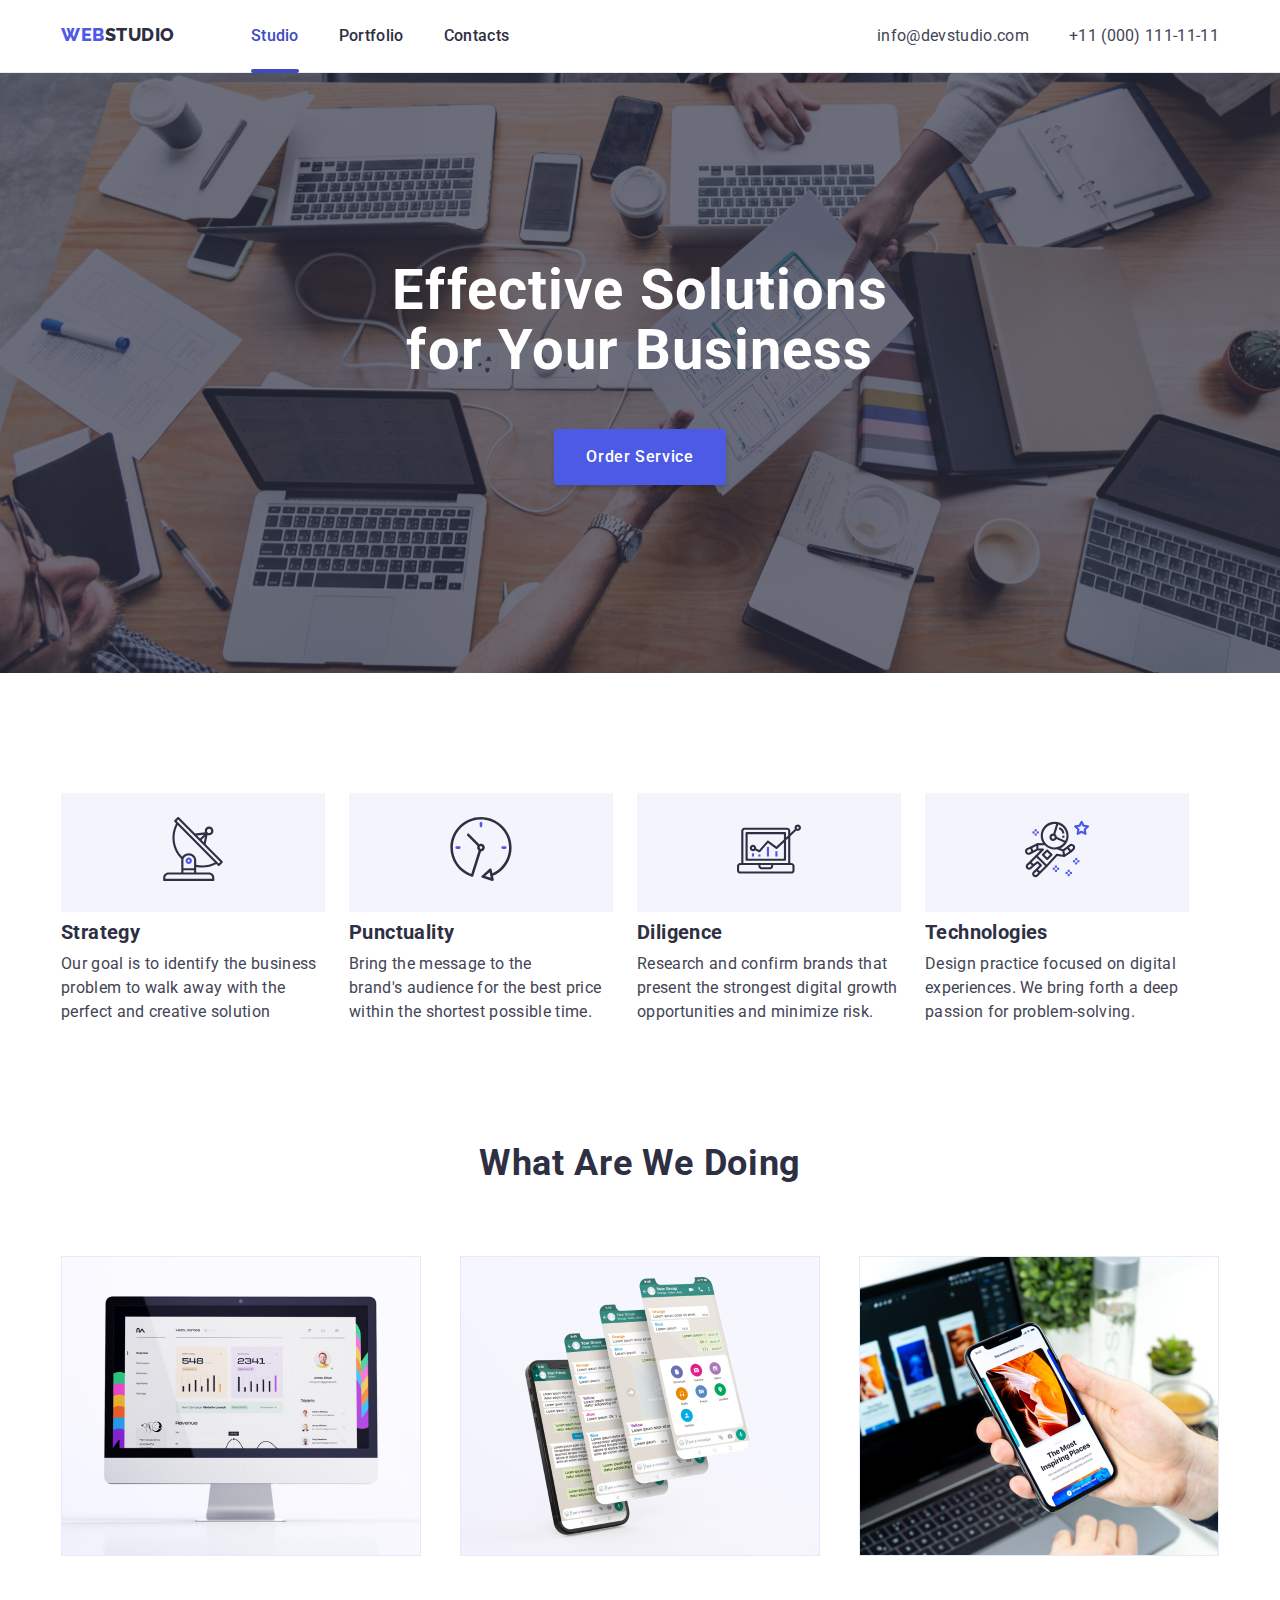
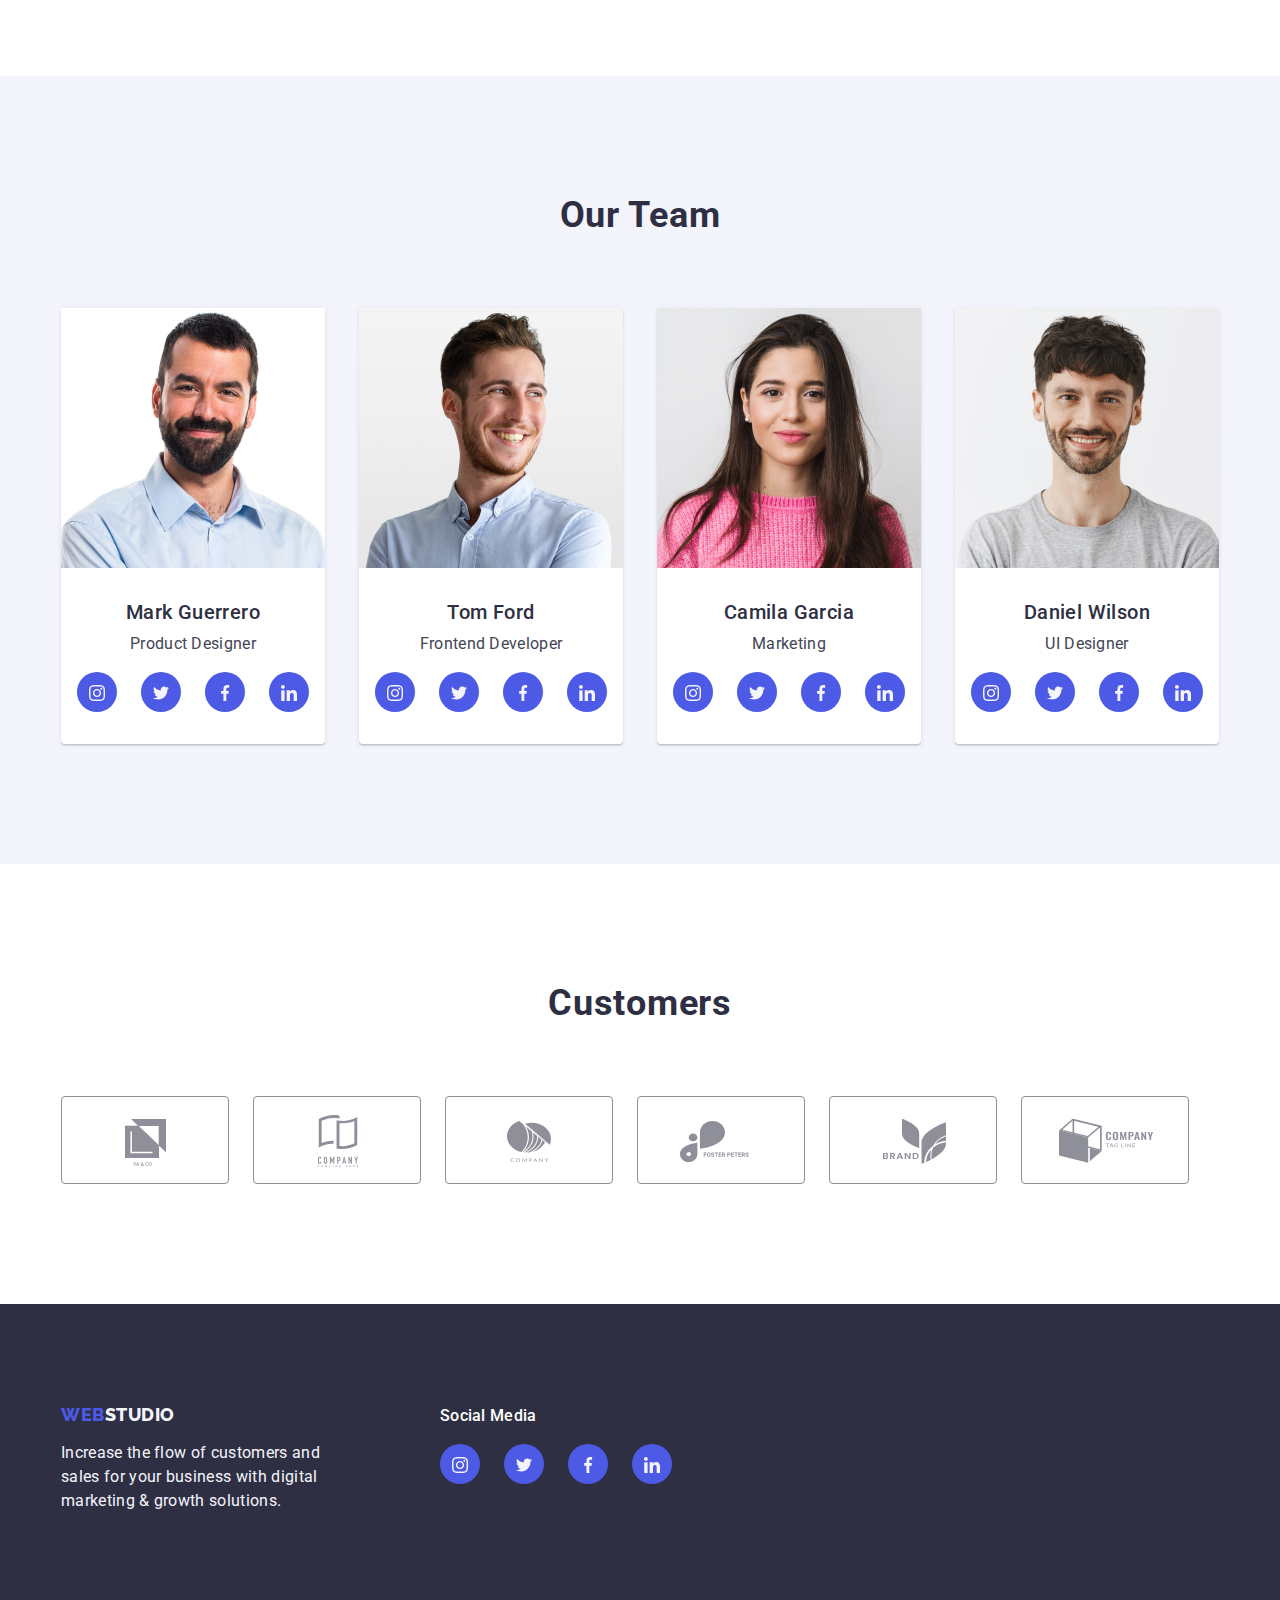
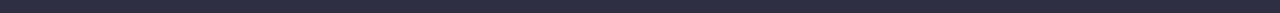
==== commit 53d9d1ce: "polished" ====
--- a/index.html
+++ b/index.html
@@ -19,9 +19,9 @@
         <nav class="header-nav"> 
           <a class="header-nav-webstudio-logo" href="/"><span class="iris">Web</span><span class="navy-blue">Studio</span></a>
           <ul class="nav-lists">
-            <li class="nav-lists-item"><a class="nav-link active" href="/">Studio</a></li>
-            <li class="nav-lists-item"><a class="nav-link active" href="/goit-markup-hw-05/portfolio.html">Portfolio</a></li>
-            <li class="nav-lists-item"><a class="nav-link active" href="/">Contacts</a></li>
+            <li class="nav-lists-item"><a class="nav-link active" href="goit-markup-hw-05/">Studio</a></li>
+            <li class="nav-lists-item"><a class="nav-link" href="/goit-markup-hw-05/portfolio.html">Portfolio</a></li>
+            <li class="nav-lists-item"><a class="nav-link" href="/">Contacts</a></li>
           </ul>
         </nav>
          <!--contact-info-->
--- a/css/styles.css
+++ b/css/styles.css
@@ -192,6 +192,8 @@
     background-color: var(--iris);
     border-radius: 200px;
     padding: 12px;
+    transition: background-color 250ms cubic-bezier(0.4, 0, 0.2, 1);
+
 }
 .footer-list-contacts-item {
     display: inline-block;
@@ -200,7 +202,7 @@
     background-color: var(--iris);
     border-radius: 200px;
     padding: 12px;
-   
+    transition: background-color 250ms cubic-bezier(0.4, 0, 0.2, 1);   
 }
 .member-list-contacts-item-svg {
     width: 16px;
@@ -208,11 +210,9 @@
 }
 .member-list-contacts-item:hover {
     background-color: var(--ocean);
-    transition: background-color 250ms cubic-bezier(0.4, 0, 0.2, 1);
 }
 .footer-list-contacts-item:hover {
     background-color: var(--green);
-    transition: background-color 250ms cubic-bezier(0.4, 0, 0.2, 1);
 }
 .member-list-contacts-item-link {
     width: 100%;
@@ -246,12 +246,11 @@
     height: 88px;
     display: block;
     transition: border 250ms cubic-bezier(0.4, 0, 0.2, 1);
+    transition: color 250ms cubic-bezier(0.4, 0, 0.2, 1);
+    transition: fill 250ms cubic-bezier(0.4, 0, 0.2, 1);
 }
 .customer-list-item:hover {
     border-color: var(--ocean);
-    transition: border 250ms cubic-bezier(0.4, 0, 0.2, 1);
-    transition: color 250ms cubic-bezier(0.4, 0, 0.2, 1);
-    transition: fill 250ms cubic-bezier(0.4, 0, 0.2, 1);
 }
 .customer-list-item:hover .customer-list-item-link {
     color: var(--ocean);
@@ -356,10 +355,9 @@
     background: var(--ocean);
     box-shadow: 0px 2px 2px 0px rgba(0, 0, 0, 0.12), 0px 2px 1px 0px rgba(0, 0, 0, 0.08), 0px 3px 1px 0px rgba(0, 0, 0, 0.10);
     border-color: var(--ocean);
-    transition: background-color 250ms cubic-bezier(0.4, 0, 0.2, 1);
-    transition: color 250ms cubic-bezier(0.4, 0, 0.2, 1);
-    transition: box-shadow 250ms cubic-bezier(0.4, 0, 0.2, 1);
-    transition: border-color 250ms cubic-bezier(0.4, 0, 0.2, 1);
+}
+.categories-button {
+    transition: background-color 250ms cubic-bezier(0.4, 0, 0.2, 1), color 250ms cubic-bezier(0.4, 0, 0.2, 1), box-shadow 250ms cubic-bezier(0.4, 0, 0.2, 1), border-color 250ms cubic-bezier(0.4, 0, 0.2, 1);
 }
 .hero-order-service-button:focus {
     background-color: var(--ocean);
@@ -597,7 +595,7 @@
  img
  Image · 2,000 x 1,335
  box-shadow: 0px 2px 1px 0px rgba(46, 47, 66, 0.08), 0px 1px 1px 0px rgba(46, 47, 66, 0.16), 0px 1px 6px 0px rgba(46, 47, 66, 0.08);
- transition: box-shadow var(--transition-duration);
+ transition: box-shadow var(--transition-duration) 250ms cubic-bezier(0.4, 0, 0.2, 1);
 }
 .projects-lists-item-figure {
     position: relative;
@@ -639,7 +637,6 @@
 }
 .projects-lists-item:hover {
     box-shadow: box-shadow: 0px 2px 1px 0px rgba(46, 47, 66, 0.08), 0px 1px 1px 0px rgba(46, 47, 66, 0.16), 0px 1px 6px 0px rgba(46, 47, 66, 0.08);
-    transition: box-shadow 250ms cubic-bezier(0.4, 0, 0.2, 1);
 }
 .projects-lists-item-container:hover {
     box-shadow: 0px 2px 1px 0px rgba(46, 47, 66, 0.08), 0px 1px 1px 0px rgba(46, 47, 66, 0.16), 0px 1px 6px 0px rgba(46, 47, 66, 0.08);
@@ -664,9 +661,8 @@
     align-items: center;
     opacity: 1;
     pointer-events: auto;
-    /* transition: visibility var(--transition-duration); */
     transition-property: visibility, opacity;
-    transition-duration: var(--transition-duration);
+    transition-duration: var(--transition-duration) cubic-bezier(0.4, 0, 0.2, 1);
 
 }
 .modal-content {
@@ -677,7 +673,7 @@
     border-radius: 4px;
     position: relative;
     transform: translateY(20px);
-    transition: transform var(--transition-duration);
+    transition: transform var(--transition-duration) cubic-bezier(0.4, 0, 0.2, 1);
     max-height: 100%;
 }
 .modal.modal.is-hidden.modal-content {
@@ -700,13 +696,13 @@
     fill: var(--CORNFLOWER);
     stroke: rgba(0, 0, 0, 0.10);
     stroke-width: 1px;
-    transform: background-color var(--transition-duration); color var(--transition-duration);
+    transition: background-color var(--transition-duration) cubic-bezier(0.4, 0, 0.2, 1), color var(--transition-duration);
 }
 .modal-close-item-svg {
     width: 8px;
     height: 8px;
     fill: currentColor;
-    transform: background-color var(--transition-duration); color var(--transition-duration);
+    transition: background-color var(--transition-duration) cubic-bezier(0.4, 0, 0.2, 1), color var(--transition-duration);
 
 }
 .modal.is-hidden { 
@@ -718,6 +714,11 @@
     background-color: var(--ocean);
     border-color: var(--ocean);
     color: var(--cloud);
-    transform: background-color var(--transition-duration); color var(--transition-duration);
-
-}
+    transition: background-color var(--transition-duration) cubic-bezier(0.4, 0, 0.2, 1), color var(--transition-duration);
+}
+.modal-close-item-link {
+    color: var(--navyblue);
+}
+.modal-close:hover .modal-close-item-link {
+    color: var(--cloud);
+}